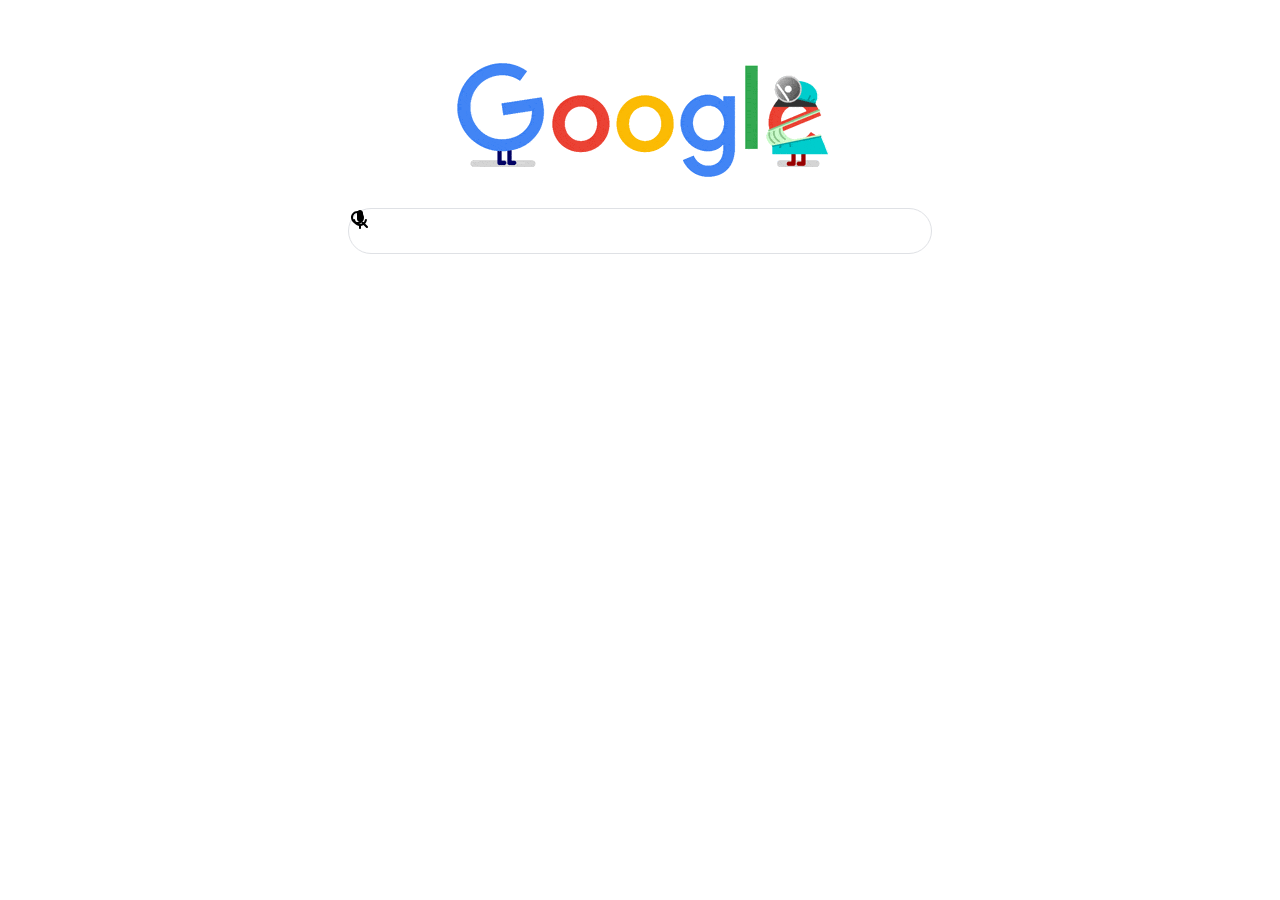
==== index.html @ 05ec3546 "First part of the Google homepage, before properly positioning icons" ====
<!DOCTYPE html>

<head>

    <link rel="stylesheet" href="/styles/main.css">

</head>

<html>

<body>

   <img class="google_logo" src="google_logo.gif" alt="google_logo">

   

<div class="searchbar">

    
    <div>
        
        <input type="text" placeholder="">
    
            <div class="search"><img src="search.svg" alt=""></div>
            <div class="mic"><img src="mic.svg" alt=""></div>

    </div>
    
    
</div>


</body>











</html>
---- styles/main.css ----
.google_logo {
    display: block;
    margin: 0 auto;
}

.searchbar {
    width: auto;
    display: flex;
    max-width: 584px;
    margin: 0 auto;
}

.searchbar input {
    display: flex;
    margin: 0 auto;
    padding: 5px 8px 0px 14px;
    width: 560px;
    height: 39px;
    border: 1px solid #dfe1e5;
    border-radius: 120px;
    border-width: 1px;
    
}

.searchbar div {
    display: flex;
    position: relative;
   
    
}

.searchbar .search {
    display: flex;
    z-index: 1;
    position: absolute;
}

.searchbar .mic {
    display: flex;
    z-index: 1;
    position: absolute;
}
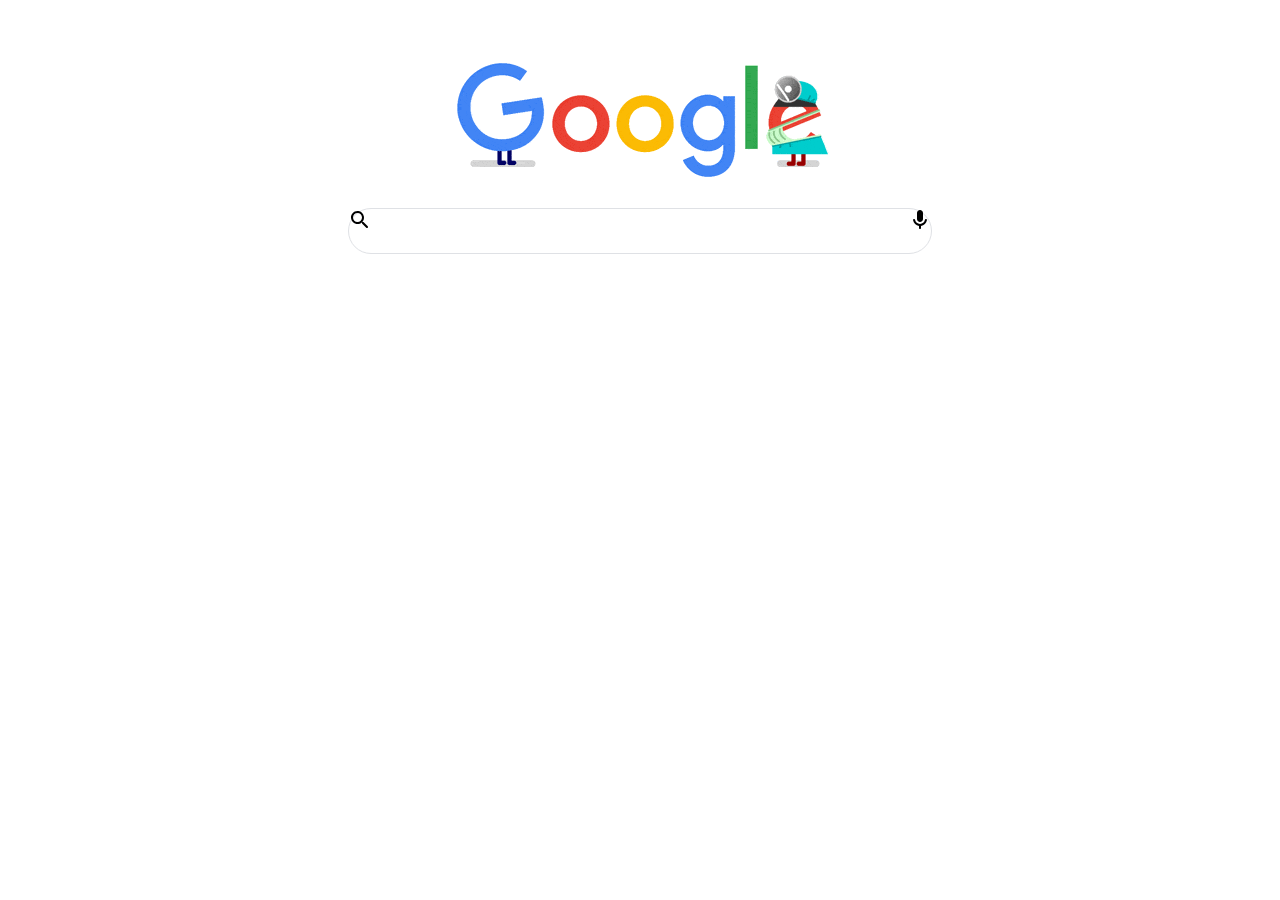
==== commit 316726e5: "Google homepage first part - after properly positioning search and mic - they are absolutely positio" ====
--- a/index.html
+++ b/index.html
@@ -17,14 +17,14 @@
 <div class="searchbar">
 
     
-    <div>
+    
         
         <input type="text" placeholder="">
-    
-            <div class="search"><img src="search.svg" alt=""></div>
-            <div class="mic"><img src="mic.svg" alt=""></div>
+        <img class="search" src="search.svg" alt="">
+        <img class="mic" src="mic.svg" alt="">
+        
 
-    </div>
+
     
     
 </div>
--- a/styles/main.css
+++ b/styles/main.css
@@ -4,15 +4,15 @@
 }
 
 .searchbar {
-    width: auto;
-    display: flex;
+    width: 584px;
     max-width: 584px;
+    position: relative;
     margin: 0 auto;
 }
 
 .searchbar input {
-    display: flex;
-    margin: 0 auto;
+    text-align: center;
+    outline: none;
     padding: 5px 8px 0px 14px;
     width: 560px;
     height: 39px;
@@ -22,21 +22,12 @@
     
 }
 
-.searchbar div {
-    display: flex;
-    position: relative;
-   
-    
+.search {
+    position: absolute;
+    left: 0;
 }
 
-.searchbar .search {
-    display: flex;
-    z-index: 1;
+.mic {
     position: absolute;
-}
-
-.searchbar .mic {
-    display: flex;
-    z-index: 1;
-    position: absolute;
-}
+    right:0;
+}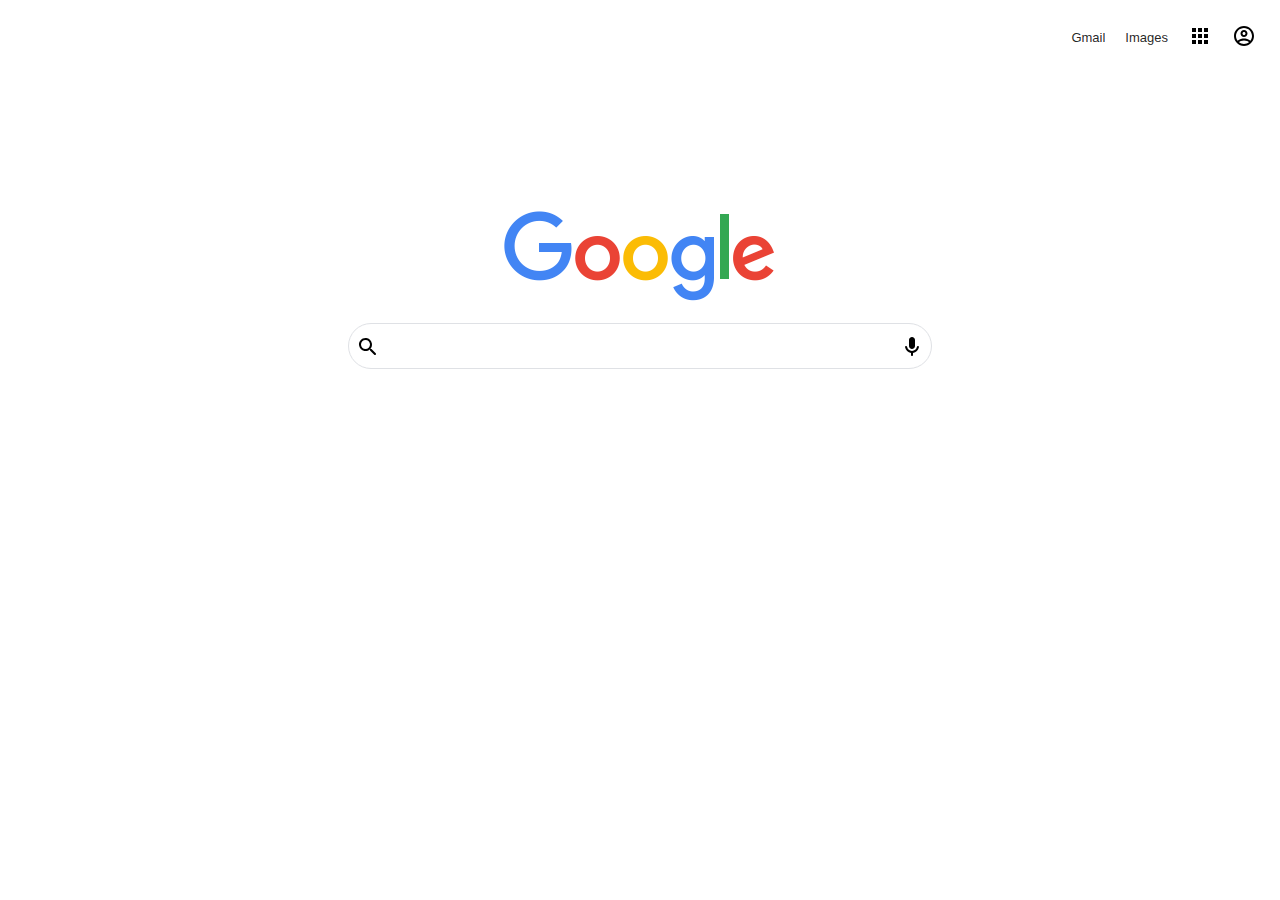
==== commit c2ce997e: "Google page after adding navbar and positioning main elements - before adding buttons and footer" ====
--- a/index.html
+++ b/index.html
@@ -10,9 +10,33 @@
 
 <body>
 
-   <img class="google_logo" src="google_logo.gif" alt="google_logo">
+    <nav>
 
-   
+        <ul>
+            
+            <li><img src = "accountcircle.svg" alt="Account"></li>
+            <li><img src = "dots.svg" alt="Apps"></li>
+            <li><a href = "www.google.com/images">Images</a></li>
+            <li><a href = "mail.google.com">Gmail</a></li>
+            
+            
+            
+
+        </ul>
+
+    </nav>
+
+
+<div class="whitespace">
+
+    
+</div>
+
+<div class="googlelogo">
+
+   <img class="google_logo" src="google_logo.png" alt="google_logo">
+
+</div>
 
 <div class="searchbar">
 
--- a/styles/main.css
+++ b/styles/main.css
@@ -1,3 +1,18 @@
+.whitespace {
+    height: 143px;
+}
+
+.googlelogo {
+    width: auto;
+    height: 235px;
+    display: flex;
+    position: relative;
+    flex-direction: column;
+    align-items: center;
+    max-height: 92px;
+    margin-top: auto;
+}
+
 .google_logo {
     display: block;
     margin: 0 auto;
@@ -7,7 +22,7 @@
     width: 584px;
     max-width: 584px;
     position: relative;
-    margin: 0 auto;
+    margin: 20px auto;
 }
 
 .searchbar input {
@@ -24,10 +39,31 @@
 
 .search {
     position: absolute;
-    left: 0;
+    left: 8px;
+    top:25%;
 }
 
 .mic {
     position: absolute;
-    right:0;
+    right:8px;
+    top: 25%;
+}
+
+ul {
+    list-style-type: none;
+    margin: 0;
+    height: 48px;
+    padding: 6px;
+}
+
+li {
+    display: inline;
+    float: right;
+    padding: 10px;
+}
+
+a {
+    font: 13px/27px Roboto,RobotoDraft,Arial,sans-serif;
+    text-decoration: none;
+    color: rgba(0,0,0,0.87);
 }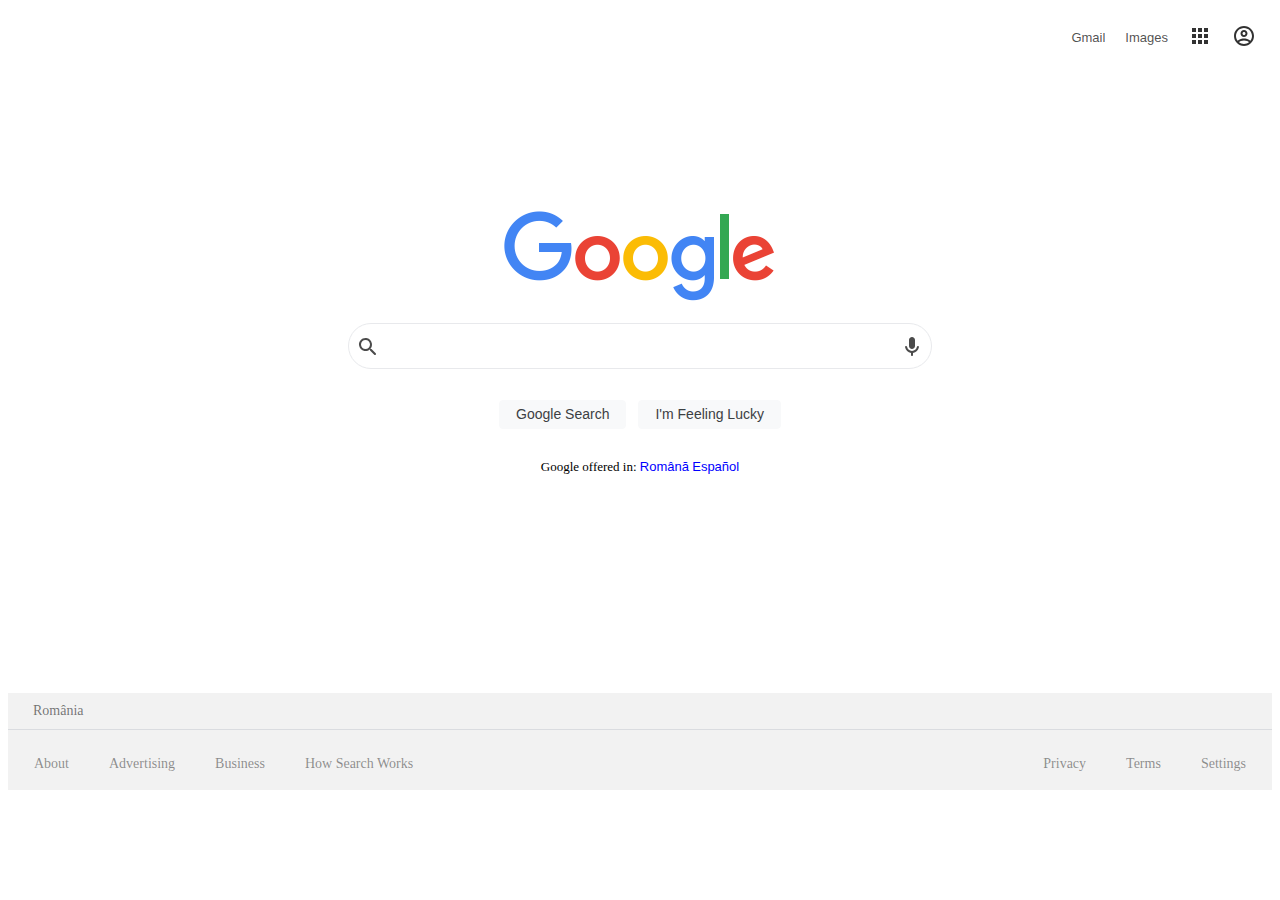
==== commit c59b47b1: "Google Homepage complete - version 0.1" ====
--- a/index.html
+++ b/index.html
@@ -29,7 +29,7 @@
 
 <div class="whitespace">
 
-    
+
 </div>
 
 <div class="googlelogo">
@@ -53,6 +53,38 @@
     
 </div>
 
+<div class="buttons">
+
+    <input type="submit" value="Google Search">
+    <input type="submit" value="I'm Feeling Lucky">
+
+</div>
+
+<p>Google offered in: <a href="">Română</a> <a href="">Español</a></p>
+
+
+<div class="whitespace2">
+</div>
+
+<div class="Country">
+<p>România</p>
+</div>
+
+<div class="Footer">
+    <ul>
+
+        <li>About</li>
+        <li>Advertising</li>
+        <li>Business</li>
+        <li>How Search Works</li>
+    </ul>
+    <ul>    
+        <li>Privacy</li>
+        <li>Terms</li>
+        <li>Settings</li>
+    </ul>
+    
+</div>
 
 </body>
 
--- a/styles/main.css
+++ b/styles/main.css
@@ -23,6 +23,7 @@
     max-width: 584px;
     position: relative;
     margin: 20px auto;
+    opacity: 70%;
 }
 
 .searchbar input {
@@ -41,12 +42,14 @@
     position: absolute;
     left: 8px;
     top:25%;
+    
 }
 
 .mic {
     position: absolute;
     right:8px;
     top: 25%;
+    
 }
 
 ul {
@@ -54,6 +57,7 @@
     margin: 0;
     height: 48px;
     padding: 6px;
+    opacity: 80%;
 }
 
 li {
@@ -66,4 +70,69 @@
     font: 13px/27px Roboto,RobotoDraft,Arial,sans-serif;
     text-decoration: none;
     color: rgba(0,0,0,0.87);
+}
+
+.buttons {
+    width: 0 auto;
+    text-align: center;
+    
+}
+
+.buttons input {
+    background-color:#f8f9fa;
+    border: 1px solid #f8f9fa;
+    border-radius: 4px;
+    color:#3c4043;
+    font-size: 14px;
+    margin: 11px 4px;
+    padding: 0px 16px;
+    line-height: 27px;
+}
+
+.buttons input:hover {
+    box-shadow: 0 1px 1px rgb(0 0 0 / 10%);
+    background-color:#f8f9fa;
+    border: 1px solid #dadce0;
+    color: #212124;
+}
+
+p {
+    font-size: 13px;
+    text-align: center;
+}
+
+p a {
+    color: blue;
+}
+
+.whitespace2 {
+    height: 200px;
+}
+
+
+.Country {
+    display: block;
+    border-bottom: 1px solid #dadce0;
+    background-color:#f2f2f2;
+}
+.Country p {
+    font-size: 14px;
+    text-align: left;
+    margin: 0;
+    padding: 10px 25px;
+    color: rgba(0,0,0,.54);
+}
+
+.Footer {
+    background-color:#f2f2f2;
+    display: flex;
+    flex-wrap: wrap;
+    justify-content: space-between;
+}
+
+.Footer li {
+    float: left;
+    padding: 20px;
+    font-size: 14px;
+    color: rgba(0,0,0,.54);
 }